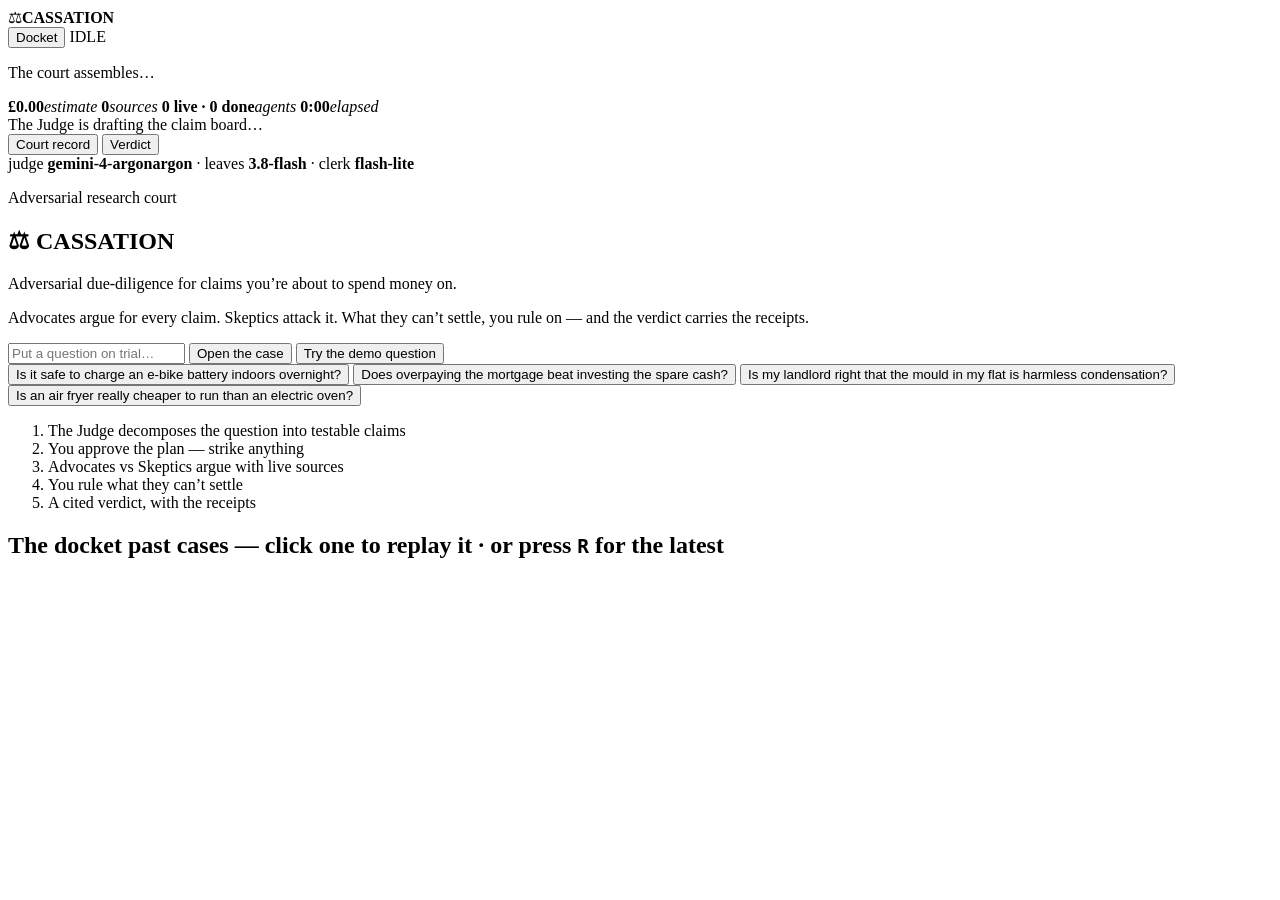
==== cassation/web/index.html @ 3f2b40aa "source release" ====
<!doctype html>
<html lang="en">
<head>
<meta charset="utf-8">
<meta name="viewport" content="width=device-width, initial-scale=1">
<title>CASSATION</title>
<link rel="icon" href="data:,">
<link rel="stylesheet" href="/static/style.css">
</head>
<body data-view="idle">

<!-- A — header -->
<header id="header">
  <div class="brand">&#9878;<b>CASSATION</b></div>
  <div id="question" class="question"></div>
  <div class="head-right">
    <button id="docket-btn" class="btn ghost" type="button">Docket</button>
    <span id="mode-chip" class="mode-chip mode-idle" title="connecting&hellip;"><i id="conn-dot" class="conn off"></i><span id="mode-text">IDLE</span></span>
  </div>
</header>

<!-- gate + guardrail banners -->
<div id="gate-banner" hidden>
  <span class="gb-mark">&#9670;</span>
  <span id="gate-banner-text">Run paused &mdash; waiting for your decision</span>
</div>
<div id="guard-banner" hidden></div>

<!-- B — pipeline stepper + narration + counters -->
<section id="pipeline" aria-label="Trial pipeline">
  <ol id="stepper"></ol>
  <div class="pipe-foot">
    <p id="narration">The court assembles&hellip;</p>
    <div id="counters">
      <span class="ct"><b id="ct-cost">&pound;0.00</b><i>estimate</i></span>
      <span class="ct"><b id="ct-sources">0</b><i>sources</i></span>
      <span class="ct"><b id="ct-agents">0 live &middot; 0 done</b><i>agents</i></span>
      <span class="ct"><b id="ct-clock">0:00</b><i>elapsed</i></span>
    </div>
  </div>
</section>

<!-- C + D — claim board and court record / verdict -->
<main id="stage">
  <section id="board-col" aria-label="Claim board">
    <section id="board">
      <div class="board-empty" id="board-empty">The Judge is drafting the claim board&hellip;</div>
    </section>
    <!-- struck/excluded claims pin here: a slim row is always fully visible, never
         straddling the scroll fold -->
    <div id="board-dead" hidden></div>
  </section>

  <aside id="court">
    <div class="court-tabs" role="tablist">
      <button id="tab-record" class="ctab on" role="tab" aria-selected="true" type="button">Court record</button>
      <button id="tab-verdict" class="ctab" role="tab" aria-selected="false" type="button">Verdict</button>
    </div>
    <div class="court-legend" title="judge gemini-4-argon &middot; leaves gemini-3.8-flash &middot; clerk gemini-3.5-flash-lite">judge <b><span class="full">gemini-4-argon</span><span class="short">argon</span></b> &middot; leaves <b id="leaf-model">3.8-flash</b> &middot; clerk <b>flash-lite</b></div>

    <div id="record-pane" role="tabpanel">
      <div id="record-feed"></div>
      <button id="jump-live" type="button" hidden>jump to live &darr;</button>
    </div>

    <div id="verdict-pane" role="tabpanel" hidden>
      <div id="verdict-chips"></div>
      <div class="vp-head">Verdict <span id="vp-status">streaming&hellip;</span></div>
      <div id="verdict-body"><p class="vp-empty">The verdict is written at the end of the trial.</p></div>
      <div id="verdict-ledger" hidden></div>
      <div id="completion-card" hidden></div>
    </div>
  </aside>
</main>

<!-- idle hero -->
<section id="hero">
  <div class="hero-core">
    <p class="hero-eyebrow">Adversarial research court</p>
    <h1 class="hero-brand">&#9878; CASSATION</h1>
    <p class="hero-tagline">Adversarial due-diligence for claims you&rsquo;re about to spend money on.</p>
    <p class="hero-sub">Advocates argue for every claim. Skeptics attack it. What they can&rsquo;t settle, you rule on &mdash; and the verdict carries the receipts.</p>
    <form id="run-form" autocomplete="off">
      <input id="question-input" type="text" placeholder="Put a question on trial&hellip;" aria-label="Question to put on trial">
      <button class="btn primary" type="submit">Open the case</button>
      <button id="demo-btn" class="btn ghost" type="button">Try the demo question</button>
    </form>
    <div id="run-error" class="run-error" role="alert"></div>
    <div class="ex-chips" id="ex-chips">
      <button class="ex-chip" type="button">Is it safe to charge an e-bike battery indoors overnight?</button>
      <button class="ex-chip" type="button">Does overpaying the mortgage beat investing the spare cash?</button>
      <button class="ex-chip" type="button">Is my landlord right that the mould in my flat is harmless condensation?</button>
      <button class="ex-chip" type="button">Is an air fryer really cheaper to run than an electric oven?</button>
    </div>
  </div>
  <ol class="how-strip" aria-label="How it works">
    <li><span class="hs-node"></span><span class="hs-text">The Judge decomposes the question into testable claims</span></li>
    <li class="human"><span class="hs-node"></span><span class="hs-text">You approve the plan &mdash; strike anything</span></li>
    <li><span class="hs-node"></span><span class="hs-text">Advocates vs Skeptics argue with live sources</span></li>
    <li class="human"><span class="hs-node"></span><span class="hs-text">You rule what they can&rsquo;t settle</span></li>
    <li><span class="hs-node"></span><span class="hs-text">A cited verdict, with the receipts</span></li>
  </ol>
  <div class="hero-docket">
    <h2 class="hd-head">The docket <span>past cases &mdash; click one to replay it &middot; or press <kbd>R</kbd> for the latest</span></h2>
    <div id="idle-docket" class="docket-grid"></div>
  </div>
</section>

<!-- evidence drawer (slides over column D; gates and takeover render above it) -->
<aside id="drawer" hidden aria-label="Evidence drawer">
  <div class="drawer-head">
    <span id="drawer-cid" class="cid">C1</span>
    <span id="drawer-branch" class="c-branch"></span>
    <span id="drawer-pill" class="c-pill">PENDING</span>
    <button id="drawer-close" class="btn ghost icon" type="button" aria-label="Close drawer">&#10005;</button>
  </div>
  <div id="drawer-body"></div>
</aside>

<!-- human gate 1: plan approval -->
<div id="approval-overlay" class="overlay" hidden>
  <div class="sheet" role="dialog" aria-label="Approve the plan">
    <div class="sheet-head">
      <span class="sheet-mark">&#9670;</span>
      <div>
        <h2>Approve the plan</h2>
        <p class="sheet-sub">The Judge filed this plan. Strike any claim you don&rsquo;t want investigated &mdash; struck claims never run.</p>
      </div>
    </div>
    <div id="approval-rows"></div>
    <div class="sheet-foot">
      <span id="approval-recount"></span>
      <button id="approve-btn" class="btn primary" type="button">Approve &amp; empanel</button>
    </div>
  </div>
</div>

<!-- human gate 2: the jury -->
<div id="jury-overlay" class="overlay" hidden>
  <div class="sheet jury" role="dialog" aria-label="The jury">
    <div class="sheet-head">
      <span class="sheet-mark">&#9670;</span>
      <div>
        <h2>The agents cannot settle this &mdash; you rule</h2>
        <p class="sheet-sub">Your ruling is stamped human-adjudicated, permanently.</p>
      </div>
    </div>
    <div id="jury-question"></div>
    <div id="jury-options"></div>
  </div>
</div>

<!-- DISPUTED full-bleed takeover (kept design, new tokens; z above everything) -->
<div id="takeover" hidden>
  <div class="tk-title">DISPUTED</div>
  <div class="tk-meta" id="tk-meta" hidden><span class="tk-cid" id="tk-cid"></span></div>
  <div class="tk-claim" id="takeover-claim"></div>
  <div class="tk-flip"><span id="tk-chip" class="tk-chip">SUPPORTED</span></div>
  <div class="tk-quotes">
    <div class="tk-quote" id="takeover-left"></div>
    <div class="tk-vs">vs</div>
    <div class="tk-quote" id="takeover-right"></div>
  </div>
  <div class="tk-standby">The court will call you to rule &mdash; stand by</div>
</div>

<!-- docket wall -->
<div id="docket-overlay" class="overlay" hidden>
  <div class="sheet docket" role="dialog" aria-label="The docket">
    <div class="sheet-head">
      <div>
        <h2>The docket</h2>
        <p class="sheet-sub">Case files &mdash; click one to replay it.</p>
      </div>
      <button id="docket-close" class="btn ghost icon" type="button" aria-label="Close docket">&#10005;</button>
    </div>
    <div id="docket-list" class="docket-grid"></div>
  </div>
</div>

<div id="toast" hidden></div>

<script src="/static/app.js"></script>
</body>
</html>
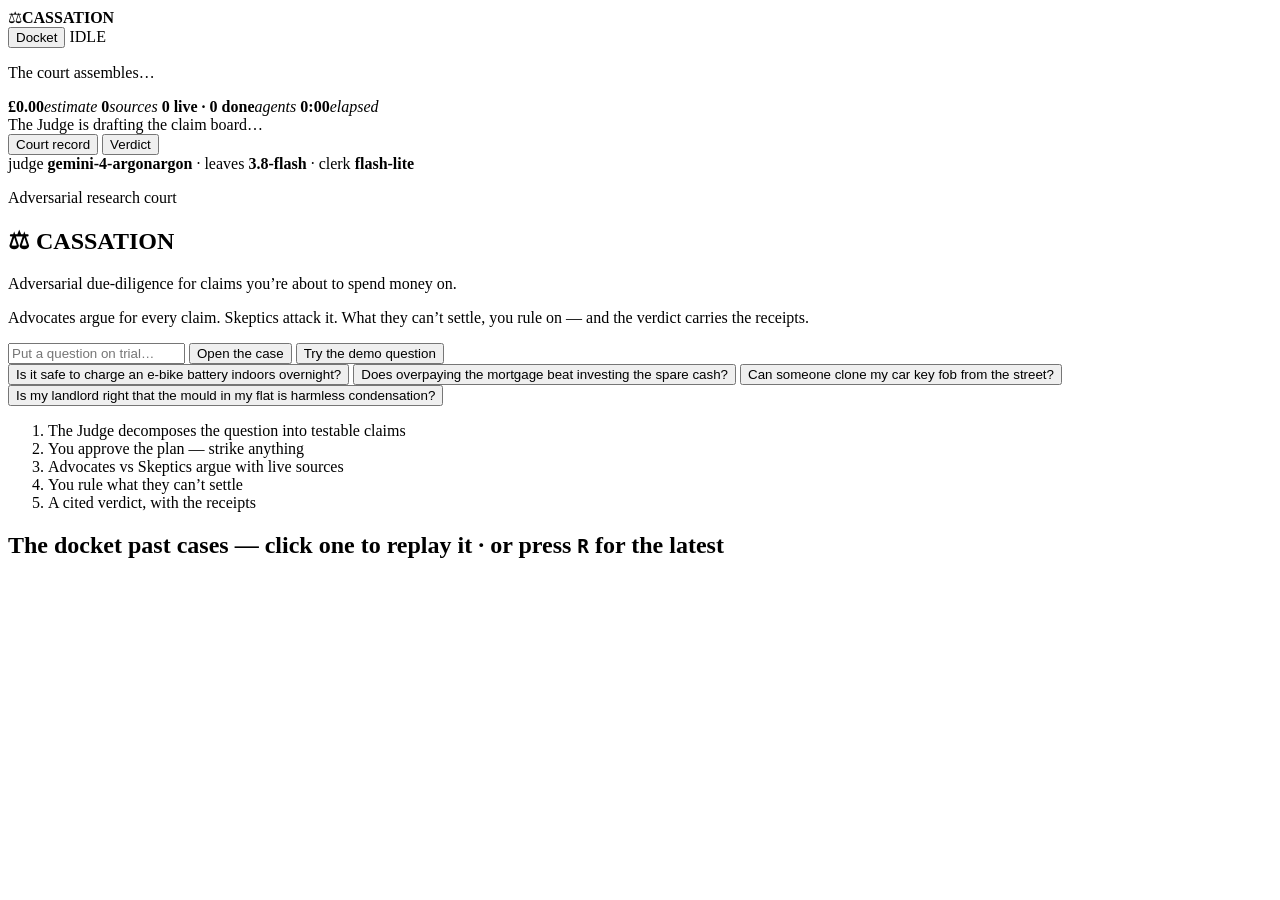
==== commit fb7dc883: "demo update" ====
--- a/cassation/web/index.html
+++ b/cassation/web/index.html
@@ -89,8 +89,8 @@
     <div class="ex-chips" id="ex-chips">
       <button class="ex-chip" type="button">Is it safe to charge an e-bike battery indoors overnight?</button>
       <button class="ex-chip" type="button">Does overpaying the mortgage beat investing the spare cash?</button>
+      <button class="ex-chip" type="button">Can someone clone my car key fob from the street?</button>
       <button class="ex-chip" type="button">Is my landlord right that the mould in my flat is harmless condensation?</button>
-      <button class="ex-chip" type="button">Is an air fryer really cheaper to run than an electric oven?</button>
     </div>
   </div>
   <ol class="how-strip" aria-label="How it works">
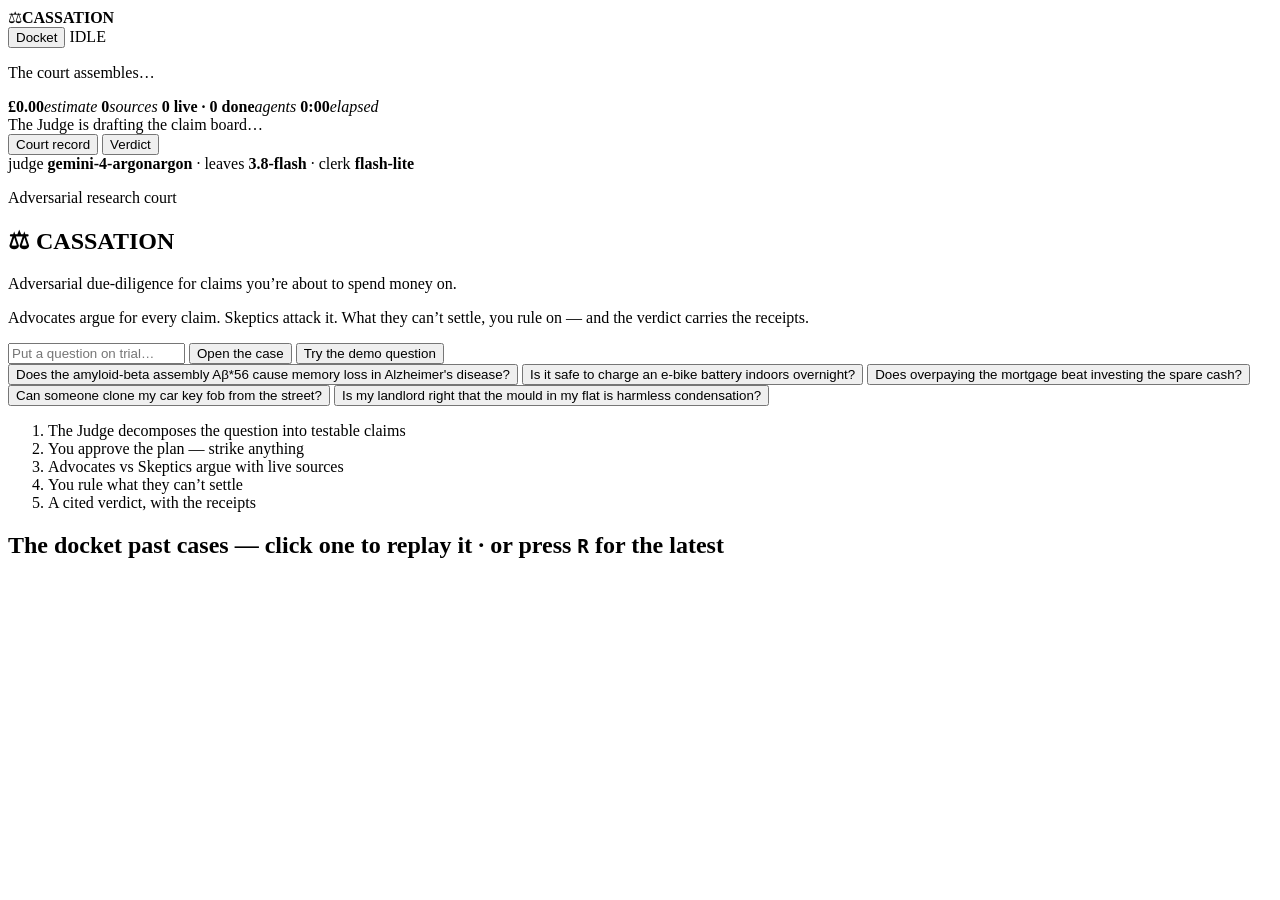
==== commit 6be72731: "Demo case: Alzheimer's Aβ*56 (Nature 2006, retracted 2024) as the demo question + live golden run-20" ====
--- a/cassation/web/index.html
+++ b/cassation/web/index.html
@@ -64,6 +64,7 @@
     </div>
 
     <div id="verdict-pane" role="tabpanel" hidden>
+      <div id="verdict-tally" hidden></div>
       <div id="verdict-chips"></div>
       <div class="vp-head">Verdict <span id="vp-status">streaming&hellip;</span></div>
       <div id="verdict-body"><p class="vp-empty">The verdict is written at the end of the trial.</p></div>
@@ -87,6 +88,7 @@
     </form>
     <div id="run-error" class="run-error" role="alert"></div>
     <div class="ex-chips" id="ex-chips">
+      <button class="ex-chip" type="button">Does the amyloid-beta assembly Aβ*56 cause memory loss in Alzheimer's disease?</button>
       <button class="ex-chip" type="button">Is it safe to charge an e-bike battery indoors overnight?</button>
       <button class="ex-chip" type="button">Does overpaying the mortgage beat investing the spare cash?</button>
       <button class="ex-chip" type="button">Can someone clone my car key fob from the street?</button>
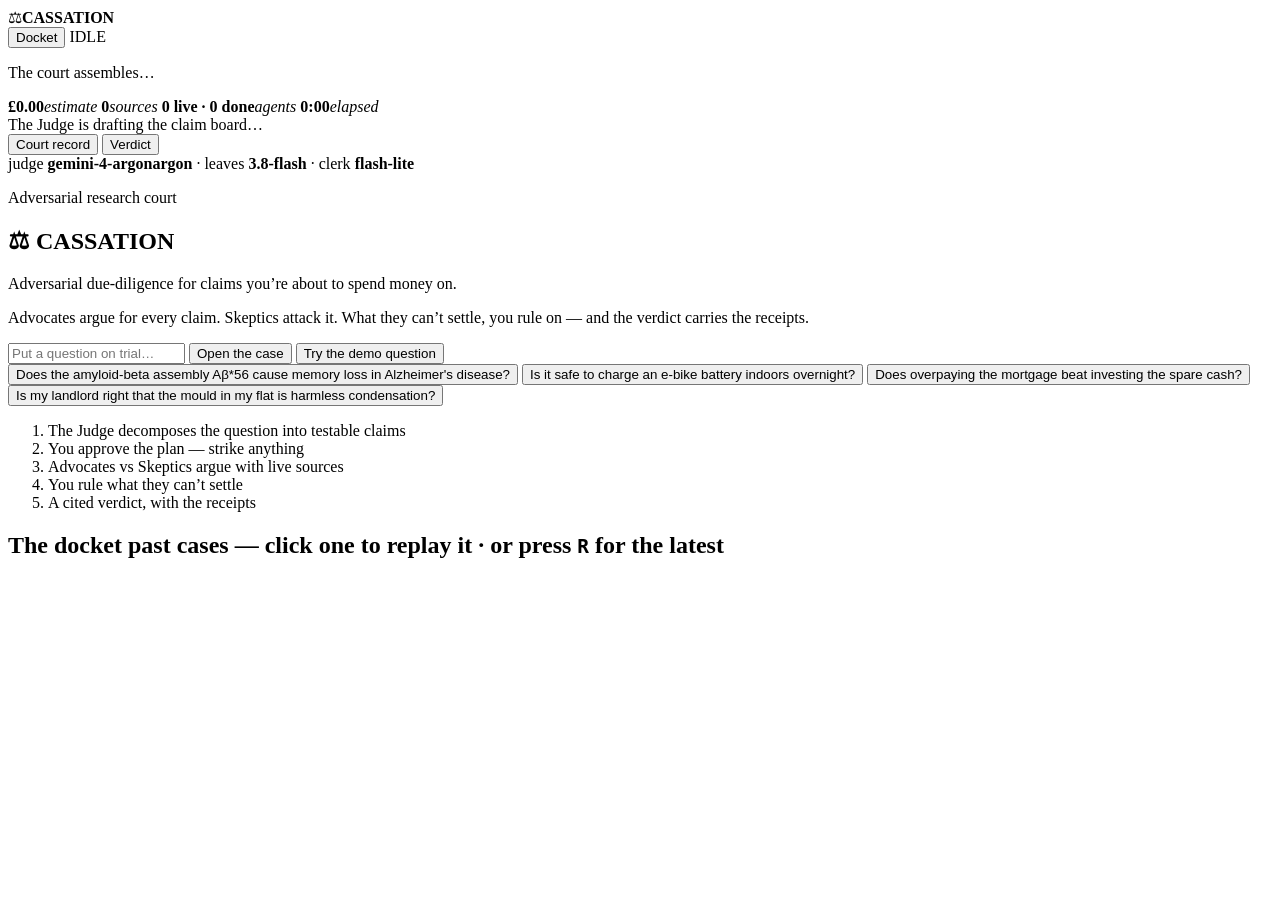
==== commit 7f0e7028: "alzheimers case, light ui" ====
--- a/cassation/web/index.html
+++ b/cassation/web/index.html
@@ -64,7 +64,12 @@
     </div>
 
     <div id="verdict-pane" role="tabpanel" hidden>
-      <div id="verdict-tally" hidden></div>
+      <!-- verdict hero: ONE sentence + ONE bar (Consensus-meter pattern) -->
+      <div id="verdict-hero" hidden>
+        <p id="verdict-headline" class="vh-headline"></p>
+        <div id="verdict-meter" class="vh-meter" role="img" aria-label="Verdict breakdown"></div>
+        <div id="verdict-legend" class="vh-legend"></div>
+      </div>
       <div id="verdict-chips"></div>
       <div class="vp-head">Verdict <span id="vp-status">streaming&hellip;</span></div>
       <div id="verdict-body"><p class="vp-empty">The verdict is written at the end of the trial.</p></div>
@@ -88,10 +93,9 @@
     </form>
     <div id="run-error" class="run-error" role="alert"></div>
     <div class="ex-chips" id="ex-chips">
-      <button class="ex-chip" type="button">Does the amyloid-beta assembly Aβ*56 cause memory loss in Alzheimer's disease?</button>
+      <button class="ex-chip" type="button">Does the amyloid-beta assembly A&beta;*56 cause memory loss in Alzheimer&#39;s disease?</button>
       <button class="ex-chip" type="button">Is it safe to charge an e-bike battery indoors overnight?</button>
       <button class="ex-chip" type="button">Does overpaying the mortgage beat investing the spare cash?</button>
-      <button class="ex-chip" type="button">Can someone clone my car key fob from the street?</button>
       <button class="ex-chip" type="button">Is my landlord right that the mould in my flat is harmless condensation?</button>
     </div>
   </div>
@@ -152,12 +156,11 @@
   </div>
 </div>
 
-<!-- DISPUTED full-bleed takeover (kept design, new tokens; z above everything) -->
+<!-- DISPUTED takeover: one sharp interruption — the word, then the two quote
+     cards face off (no second label, no chip; z above everything but the mode chip) -->
 <div id="takeover" hidden>
-  <div class="tk-title">DISPUTED</div>
-  <div class="tk-meta" id="tk-meta" hidden><span class="tk-cid" id="tk-cid"></span></div>
+  <div class="tk-title">DISPUTED!</div>
   <div class="tk-claim" id="takeover-claim"></div>
-  <div class="tk-flip"><span id="tk-chip" class="tk-chip">SUPPORTED</span></div>
   <div class="tk-quotes">
     <div class="tk-quote" id="takeover-left"></div>
     <div class="tk-vs">vs</div>
